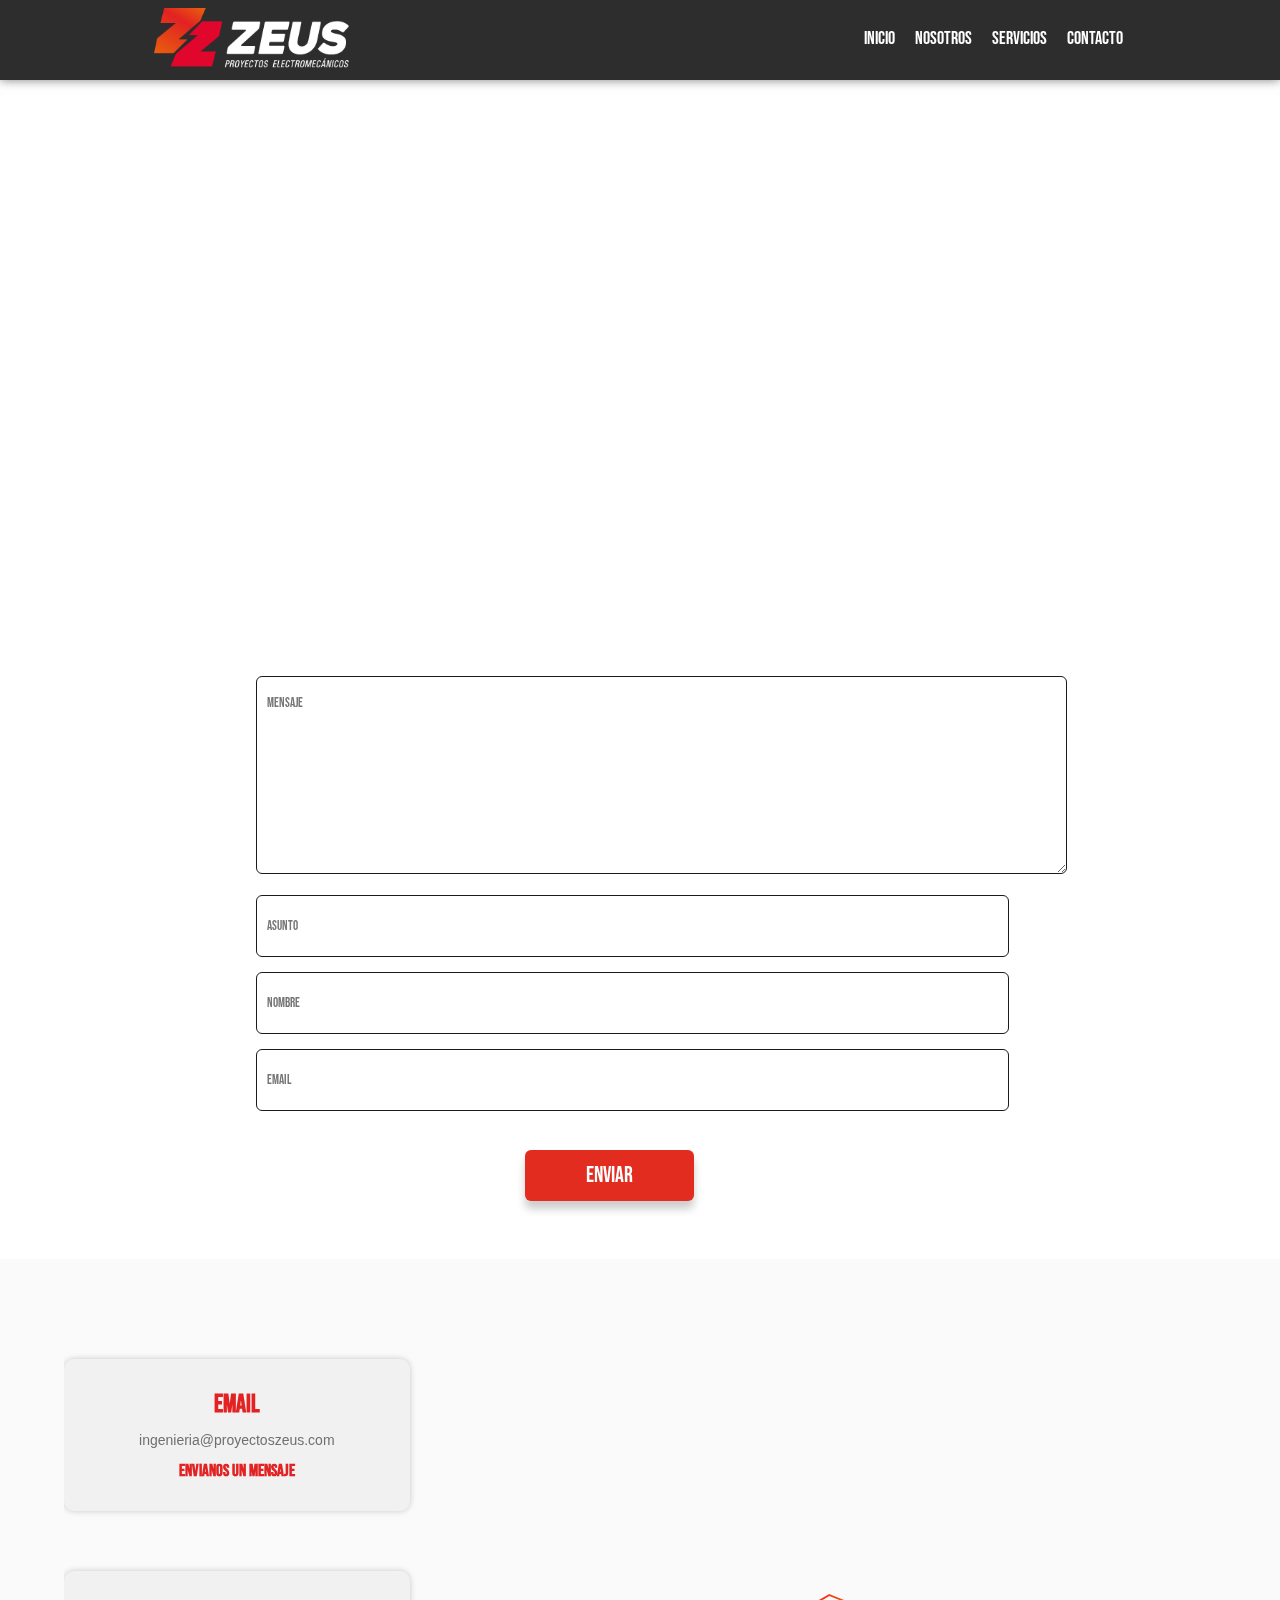
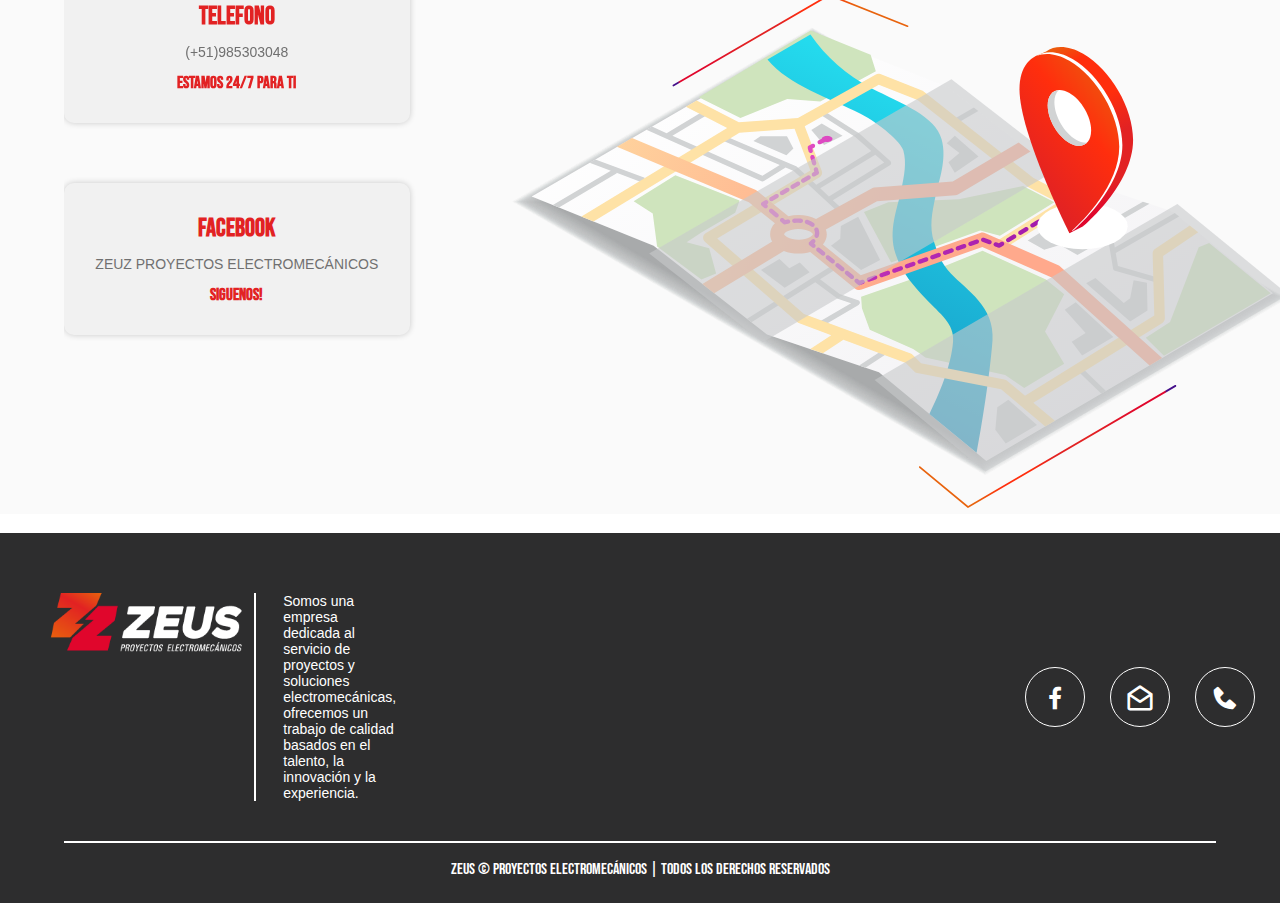
==== contacto.html @ 4cff1f96 "Completo" ====
<!DOCTYPE html>
<html lang="es">
<head>
    <meta charset="UTF-8">
    <meta name="viewport" content="width=device-width, initial-scale=1.0">
    <title>Página Web</title>
    <link rel="stylesheet" href="css/estilos.css">
    <link href='https://unpkg.com/boxicons@2.0.7/css/boxicons.min.css' rel='stylesheet'>
</head>
<body>
    <header class="header" id="inicio">
        <nav id="nav" class="nav1">
            <div class="contenedor-nav">
                <div class="logo">
                    <a href="index.html"><img src="img/iconos/LANDING EN WEB.png" alt=""></a>
                </div>
                <div class="enlaces" id="enlaces">
                    <a href="index.html" id="enlace-inicio" class="btn-header">Inicio</a>
                    <a href="nosotros.html" id="enlace-preguntas" class="btn-header">Nosotros</a>
                    <a href="servicios.html" id="enlace-detalles" class="btn-header">Servicios</a>
                    <a href="contacto.html" id="enlace-testimonio" class="btn-header">Contacto</a>
                    
                </div>
                <div class="icono" id="open">
                    <span>&#9776;</span>
                </div>
            </div>
        </nav>
        <div class="contenedor head">
            <h2 class="tcont">CONTACTANOS</h2>
           <p class="contac">Solucionamos y renovamos problemas eléctricos a tu necesidad!</p>
           <p class="copycont">LLAMANOS : (+51) 985303048</p>
           <p class="contac1">Somos expertos en servicios de electromecánica.</p>
        </div>
    </header>
    <main>
        <br>
        <br>
        <section class="gestion contenedor" id="gestion">
            <form class="newsletter" action="correo.php" method="POST">
                <textarea name="mensaje" id="" cols="150" rows="10" placeholder="Mensaje" class="area"></textarea>
                <input type="text" name="asunto" class="newsletter__input" placeholder="Asunto" required>
                <input type="text" name="nombre"class="newsletter__input" placeholder="Nombre" required>
                <input type="email" name="email" class="newsletter__input" placeholder="Email" required>
                <a type="submit" class="ctab">Enviar</a>
            </form>
        </section>
        <br>
        <br>
       
        <section class="services">
            <div class="container">
                <article class="container-cards">
                    <div class="card">
                       
                        <div class="cards__text">
                            <h3 class="t1">Email</h3>
                            <p class="t2">ingenieria@proyectoszeus.com</p>
                            <h3 class="t3">ENVIANOS UN MENSAJE</h3>
                        </div>
                    </div>
                </article>
                <article class="container-cards">
                    <div class="card">
                       
                        <div class="cards__text">
                            <h3 class="t1">Telefono</h3>
                            <p class="t2">(+51)985303048</p>
                            <h3 class="t3">ESTAMOS 24/7 PARA TI</h3>
                            
                        </div>
                    </div>
                </article>
                <article class="container-cards">
                    <div class="card">
                       
                        <div class="cards__text">
                            <h3 class="t1">Facebook</h3>
                            <p class="t2">ZEUZ PROYECTOS ELECTROMECÁNICOS</p>
                            <h3 class="t3">SIGUENOS!</h3>
                        </div>
                    </div>
                </article>
            </div>
            <div><img src="img/iconos/2988 [Convertido].png" class="imgUbi"></div>
        </section>
        <br>
    </main>
    <footer id="contacto">
        <div class="contenedor footer-content">
            <div class="contactanos">
                <div class="item">
                     <img src="img/iconos/LANDING EN WEB.png" alt="">
                    <p class="copyfoot">Somos una empresa dedicada al servicio de proyectos y soluciones electromecánicas, ofrecemos un trabajo de calidad basados en el talento, la innovación y la experiencia.</p>
                </div>
            </div>
            <div class="social-media">
                <a href="https://www.facebook.com/Sistematic21/" class="social-media-icono">
                    <i class='bx bxl-facebook'></i>
                </a>
                <a href="#" class="social-media-icono">
                    <i class='bx bx-envelope-open'></i>
                </a>
                <a href="#" class="social-media-icono">
                    <i class='bx bxs-phone'></i>
                </a>
               
            </div>
        </div>
        <div class="linea">
            <br>
            <div class="footer__copy">
                <p class="copyright">Zeus &copy; Proyectos Electromecánicos | Todos los derechos reservados</p>
                
            </div>
        </div>
       
    </footer>

    <script src="js/menu.js"></script>
    <script src="js/jquery.js"></script>
</body>
</html>
---- css/estilos.css ----
@import url('https://fonts.googleapis.com/css2?family=Bebas+Neue&display=swap');

:root{
    --gold1: #F4BD76;
    --gold2: #F6CD8F;
    --gray: #ffffff80;
    --gray2: #f7d9d990;
    --black1: #1A1B1F;
    --black2: #30553B;
    --shadow: 0px 8px 8px;
    --color_shadow: #00000033;
}

*{
    margin: 0;
    padding: 0;
    box-sizing: border-box;
}
body{
    font-family: 'Bebas Neue', cursive;
}

.container{
    width: 90%;
    max-width: 1200px;
    margin: 0 auto;
    overflow: hidden;
    padding: 100px 0;
    height: auto;
}
header{
    width: 100%;
    height: 600px;
    background-size: cover;
    background-attachment: fixed;
    background-position: center;
    background-image: url(../img/engineer-man-testing-optical-fiber.jpg);
}
nav{
    width: 100%;
    position: fixed;
    box-shadow: 0 0 10px 0 rgba(0, 0, 0, .5);
    background: #2D2D2E;
}
.nav1{
    background: transparent;
    height: 80px;
    color: #fff;
    background: #2D2D2E;
}
.nav2{
    background: #f2f2f2;
    height: 100px;
    color: #000;
}
.contenedor-nav{
    display: flex;
    margin: auto;
    width: 90%;
    justify-content: space-between;
    align-items: center;
    max-width: 1000px;
    height: inherit;
    overflow: hidden;
}
nav .enlaces a{
    display: inline-block;
    padding: 5px 0;
    margin-right: 17px;
    font-size: 18px;
    font-weight: 300;
    text-decoration: none;
    border-bottom: 3px solid transparent;
    color: inherit;
}
nav .enlaces a:hover{
    border-bottom: 3px solid #E22223;
    transition: 0.6s;
}
.logo, .logo img{
    top: 12px;
    height: 70px;
    margin: 0px;
    margin-top: -1%;
    padding: 5px;
    margin-right: 30px;
}
.icono{
    display: none;
    font-size: 24px;
    padding: 23.5px 20px;
}
.btnDesc{
    background: #d7241c;
    color: #fff;
}






.head{
    text-align: center;
    padding: 0;
    height: 100%;
    display: flex;
    justify-content: center;
    align-items: center;
    flex-direction: column;
    color: white;
}
.container--modifier{
    width: 60%;
}
.hero{
    width: 100%;
    min-height: 100vh;
    background: linear-gradient(180deg, #30353B 0%, #1A1B1F 100%);
}
.nav__hero{
    color: #ffffff;
    height: 70px;
    border-bottom: 1px solid rgba(255, 255, 255, 0.1);
}
.nav__container{
    display: flex;
    align-items: center;
    justify-content: space-between;
    height: inherit;
    padding: 0;
}
.logo__name{
    font-size: 24px;
}
.link{
    display: inline-block;
    color: inherit;
    text-decoration: none;
    font-weight: 300;
    padding: 10px;
}
.point{
    color: #E22223;
}
.point1{
    color: #E22223;
}
.hero__main{
    height: calc(100vh - 70px);
    display: flex;
    justify-content: space-between;
    align-items: center;
    padding: 0;
}
.mockup{
    width: 48%;
    object-fit: cover;
    max-height: 90vh;
}
.hero__textos{
    width: 48%;
}
.title{
    font-size: 56px;
    font-size: 300;
    color: #fff;
}
.title--active{
    color: var(--gold1);
    font-weight: 700;
}
.copyl{
    font-weight: 400;
    font-size: 35px;
    margin-bottom: 15px;
    top: 4px;
    text-align: center;
}
.copy{
    font-size: 45px;
    color: #fff;
    text-shadow: var(--shadow) var(--color_shadow);
    margin: 15px 0;
}
.cta{
    padding: 20px 30px;
    display: inline-block;
    background: #e32c20;
    text-decoration: none;
    color: #fff;
    font-weight: 400;
    box-shadow: var(--shadow) var(--color_shadow);
    border-radius: 6px;
    font-size: 25px;
}

/*Compañia*/
.contenedor-gestion{
    display: flex;
    justify-content: space-evenly;
    align-items: center;
    flex-wrap: wrap;
}
.contenedor-gestion img{
    width: 22%;
}
.copycomp{
    font-size: 25px;
    font-family: Arial, Helvetica, sans-serif;
}
.portada-gestion{
    width: 45%;
}
.gestion{
    margin-bottom: 20px;
}
.subtitle1{
    font-size: 42px;
    text-align: center;
}
.cta1{
    padding: 10px 20px;
    display: inline-block;
    background: #e32c20;
    text-decoration: none;
    color: #fff;
    font-weight: 300;
    box-shadow: var(--shadow) var(--color_shadow);
    border-radius: 6px;
    width: 24%;
    margin-top: 5%;
}





/*Services*/
.services{
    background: #fafafa;
}
.subtitle{
    font-size: 42px;
}
.sub{
    font-size: 42px;
}
.subtitle--modifier{
    text-align: center;
    margin-bottom: 16px;
}
.copy__section{
    color: var(--black2);
    font-size: 22px;
    line-height: 32px;
    margin-bottom: 60px;
}
.copy__section--modifier{
    text-align: center;
    margin-bottom: 32px;
}

.container-cards{
    display: flex;
    justify-content: space-between;
    align-items: center;
    flex-wrap: wrap;
}
.card{
    width: 30%;
    padding: 30px 0;
    overflow: hidden;
    background: #F1F1F1;
    border-radius: 10px;
    position: relative;
    text-align: right;
    margin-bottom: 60px;
    box-shadow: 0 0 6px var(--color_shadow);
}
.card__img{
    text-align: left;
    width: 95%;
    height: 200px;
    object-fit: cover;
    border-radius: 10px 0 0 10px;
}
.cards__text{
    text-align: left;
    width: 90%;
    margin: 0 auto;
}
.card__list{
    color: var(--gold2);
    font-weight: 700;
    margin: 25px 0 12px;
    font-size: 18px;
}
.card__title{
    font-size: 30px;
    color: #E0062C;
    margin-bottom: 8px;
}
.card__t{
    font-size: 30px;
    color: #E0062C;
    margin-bottom: 8px;
    text-align: center;
}
.card__copy{
    color: #000;
    margin-bottom: 16px;
    font-family: Arial, Helvetica, sans-serif;
}
.card__c{
    color: #000;
    font-size: 15px;
    color: #707070;
    font-family: Arial, Helvetica, sans-serif;
    text-align: center;
    margin-top: -5%;
}
.card__button{
    display: block;
    background: linear-gradient(180deg, #F4BD76 0%, #1A1B1F 100%);
    border-radius: 6px;
    text-decoration: none;
    width: 100%;
    color: var(--black1);
    font-weight: 700;
    text-align: center;
    padding: 12px 0;
}
.card__date{
    color: var(--gold2);
    font-size: 18px;
    font-weight: bold;
    margin-bottom: 16px;
}
.container-bg{
    display: flex;
    justify-content: space-between;
    align-items: center;
    flex-wrap: wrap;
}

.background{
    width: 68%;
    height: 290px;
    border-radius: 10px;
    position: relative;
    margin-bottom: 60px;
}
.background__img{
    width: 100%;
    height: 100%;
    object-fit: cover;
    border-radius: inherit;
}
.background__text{
    position: absolute;
    width: 100%;
    bottom: 30px;
    left: 15px;
    color: #fff;
}
.background__title{
    font-size: 24px;
    margin-bottom: 4px;
}

/*Testimony*/
.testimony{
    background: #fafafa;
}
.testimony-container{
    display: flex;
    justify-content: space-between;
    align-items: center;
    flex-wrap: wrap;
}
.testimony__card{
    width: 30%;
    height: 230px;
    background: #E9E9E9;
    border-radius: 10px;
    position: relative;
    margin-bottom: 30px;
}
.testimony__img{
    width: 100%;
    height: 100%;
    border-radius: inherit;
    object-fit: cover;
    object-position: center top;
}
.testimony__copy{
    position: absolute;
    bottom: 20px;
    left: 5%;
    width: 90%;
    background: linear-gradient(180deg, #30353B 0%, #1A1B1F 100%);
    color: #000;
    margin: 0 auto;
    border-radius: 10px;
    box-shadow: var(--shadow) var(--color_shadow);
    padding: 15px 8px;
    display: flex;
    align-items: center;
}
.testimony__copy--modifier{
    background: none;
    box-shadow: none;
}
.testimony__logo{
    font-size: 40px;
    margin-right: 15px;
    display: inline-block;
}
.testimony__name{
    font-size: 24px;
    line-height: 28px;
}
.testimony__position{
    color: #000;
    font-family: Arial, Helvetica, sans-serif;
}
.testimony__text{
    padding: 40px 0;
    width: 90%;
    margin: 0 auto;
    color: #000;
}
.google__logo{
    margin-bottom: 20px;
}
.testimony__history{
    font-size: 21px;
    font-weight: 300;
}
.testimony__info{
    width: 70%;
}
.logo--picture{
    width: 40px;
    height: 40px;
    object-fit: cover;
    border-radius: 50%;
    object-position: center top;
}

/*Check*/
.check{
    display: flex;
    justify-content: space-evenly;
    flex-wrap: wrap;
    margin: 0 auto;
}
.check__item{
    width: 30%;
    padding-right: 10px;
    display: flex;
    border-right: 2px solid var(--black2);
}
.bx-check{
    background: linear-gradient(180deg, #30353B 0%, #1A1B1F 100%);
    display: inline-block;
    width: 40px;
    height: 40px;
    text-align: center;
    margin-right: 20px;
    color: #fff;
    border-radius: 50%;
    font-size: 40px;
}
.check__number{
    font-weight: 300;
}
.check__copy{
    font-weight: 300;
}

.newsletter--modifier{
    margin: 0;
    width: 80%;
}
.newsletter__input{
    width: 100%;
    height: 100%;
    padding: 22px 10px;
    outline: none;
    font-family: inherit;
    border-radius: 6px;
    border: 1px solid var(--black1);
}
.newsletter__submit{
    position: absolute;
    right: 8px;
    top: 10%;
    height: 40%;
    background: linear-gradient(180deg, #30353B 0%, #1A1B1F 100%);
    color: #fff;
    padding: 0 15px;
    border: none;
    border-radius: 6px;
    font-family: inherit;
    font-weight: 700;
    cursor: pointer;
}


/*Footer*/

footer{
    background: #2D2D2E;
    padding-bottom: 0.1px;
}
.footer-content{
    display: flex;
    justify-content: space-between;
    align-items: center;
    flex-wrap: wrap;
    padding-top: 60px;
    padding-bottom: 40px;
}

.contactanos{
    width: 40%;
    color: #fff;
}
.contactanos img{
    height: 59px;
    margin-left: 47px;
}
.copyfoot{
    margin-left: 25%;
    display: flex;
    font-weight: 300;
    font-size: 14px;
    font-family: Arial, Helvetica, sans-serif;
}
.contactanos i{
    color: #000;
}
.empresa{
    font-weight: 500;
    font-size: 40px;
}
.empresa+p{
    font-weight: 500;
}
.social-media{
    width: 50%;
    display: flex;
    justify-content: flex-end;
}
.social-media-icono{
    display: inline-block;
    margin-right: 25px;
    width: 60px;
    height: 60px;
    border: 1px solid #fff;
    border-radius: 50%;
    text-align: center;
    color: #fff;
    
}
.social-media-icono:hover{
    background: #fff;
    color: #163286;
}
.social-media-icono i{
    font-size: 30px;
    line-height: 60px;
}
.linea{
    width: 90%;
    max-width: 1200px;
    margin: 0 auto;
    height: 2px;
    background: #fff;
    margin-bottom: 60px;
}
.linea2{
    width: 10%;
    max-width: 1200px;
    margin: 0 auto;
    height: 5px;
    background: #E22223;
    margin-bottom: 60px;
    margin-top: -2.5%;
}
.lin{
    width: 50%;
    max-width: 1200px;
    margin: 0 auto;
    height: 3px;
    background: #E22223;
    margin-bottom: 60px;
    
}
.line{
    width: 90%;
    max-width: 1200px;
    margin: 0 auto;
    height: 2px;
    background: #707070;
    margin-bottom: 60px;
}
.footer__copy{
    /*width: 100%;
    color: #ffffff;
    display: flex;*/
    flex-wrap: wrap;
    color: #fff;
    text-align: center;
    margin-bottom: 16px;
}
.item{
    width: 50%;
    padding-right: 90px;
    display: flex;
    border-right: 2px solid #fff;
}
.btn{
    padding: 5px 10px;
    display: inline-block;
    background: #e32c20;
    text-decoration: none;
    color: #fff;
    font-weight: 300;
    box-shadow: var(--shadow) var(--color_shadow);
    border-radius: 6px;
    font-size: 25px;
    margin-top: -12%;
    margin-right: 32px;
}
.card1{
    width: 50%;
    height: 455px;
    padding: 30px 0;
    overflow: hidden;
    background: #F1F1F1;
    border-radius: 10px;
    position: relative;
    text-align: right;
    margin-bottom: 60px;
    box-shadow: 0 0 6px var(--color_shadow);
}
.sercta{
    margin-left: 38%;
}

/*Nosotros*/
.frase{
    text-align: center;
    margin-top: 6%;
    font-size: 40px;
    color: #2D2D2E;
}
.abb{
    width: 360px;
    height: 200px;
}
.card__nos{
    color: #000;
    font-weight: 300;
    font-size: 25px;
}
.point__nos{
    font-weight: 300;
    color: #E22223;
    text-align: center;
}
.reparando{
    height: 400px;
}
.bnos{
    padding: 10px 20px;
    display: inline-block;
    background: #e32c20;
    text-decoration: none;
    color: #fff;
    font-weight: 300;
    box-shadow: var(--shadow) var(--color_shadow);
    border-radius: 6px;
    width: 22%;
    margin-top: 5%;
    margin-left: 32%;
    font-size: 22px;
}
.copynos{
    font-size: 42px;
}


/*Servicios*/
.serv{
    font-size: 40px;
}
.baja{
    font-size: 28px;
}
.cardc{
    font-size: 17px;
    font-family: Arial, Helvetica, sans-serif;
    color: #707070;
}
.line2{
    width: 100%;
    max-width: 1200px;
    margin: 0 auto;
    height: 2px;
    background: #707070;
    margin-bottom: 60px;
    margin-top: 5%;
}
.card2{
    width: 30%;
    height: 340px;
    padding: 30px 0;
    overflow: hidden;
    background: #F1F1F1;
    border-radius: 10px;
    position: relative;
    text-align: right;
    margin-bottom: 60px;
    box-shadow: 0 0 6px var(--color_shadow);
    margin-right: 15%;
}
.img1{
    width: 30%;
    height: 355px;
    display: flex;
}
.img2{
    width: 30%;
    height: 20pxpx;
}
.img3{
    width: 30%;
    height: 20pxpx;
}
.linea3{
    width: 20%;
    max-width: 1200px;
    margin: 0 auto;
    height: 5px;
    background: #E22223;
    margin-bottom: 60px;
    margin-top: -2.5%;
    margin-right: 85%;
}
.zeus{
    font-size: 42px;
    margin-top: -8%;
    margin-left: 26%;
}
.copyserv{
    font-size: 32px;
}
.fluke{
    font-size: 30px;
    color: #E22223;
}
.des{
    color: #707070;
    font-family: Arial, Helvetica, sans-serif;
}
.tfluke{
    color: #707070;
    text-align: center;
    font-size: 42px;
}
.t_fluke{
    color: #707070;
    text-align: center;
    font-size: 42px;
    margin-top: -7%;
    margin-right: 22%;
}
.par{
    font-size: 22px;
    color: #707070;
    font-family: Arial, Helvetica, sans-serif;
}
.phone{
    color: #E22223;
    font-size: 45px;
    margin-top: 10%;
    text-align: center;
    margin-right: 10%;
}
.inspec{
    height: 400px;
    margin-top: 19%;
    box-shadow: 0 0 18px var(--color_shadow);
}
.cardS{
    width: 30%;
    padding: 30px 0;
    overflow: hidden;
    background: #F1F1F1;
    border-radius: 10px;
    position: relative;
    text-align: right;
    margin-bottom: 60px;
    box-shadow: 0 0 6px var(--color_shadow);
    margin-left: 15%;
}
.cardSe{
    width: 30%;
    padding: 30px 0;
    overflow: hidden;
    background: #F1F1F1;
    border-radius: 10px;
    position: relative;
    text-align: right;
    margin-bottom: 60px;
    box-shadow: 0 0 6px var(--color_shadow);
    margin-right: 15%;
}
.flukeCard{
    width: 30%;
    height: 230px;
    background: #E9E9E9;
    border-radius: 10px;
    position: relative;
    margin-bottom: 30px;
    margin-left: 15%;
}
.fluke__card{
    width: 30%;
    height: 230px;
    background: #E9E9E9;
    border-radius: 10px;
    position: relative;
    margin-bottom: 30px;
    margin-right: 15%;
}


/*Contacto*/
.contac{
    font-size: 32px;
    font-family: Arial, Helvetica, sans-serif;
    margin-top: 3%;
}
.contac1{
    font-family: Arial, Helvetica, sans-serif;
    margin-top: 5%;
}
.copycont{
    font-size: 42px;
    margin-top: 3%;
}
.tcont{
    font-size: 40px;
}
.newsletter{
    margin: 0 auto;
    width: 60%;
    margin-top: 40px;
    height: auto;
    font-family: inherit;
    position: relative;
    border-radius: 6px;
    margin-top: 15%;
}
.newsletter__input{
    width: 98%;
    height: 100%;
    padding: 22px 10px;
    outline: none;
    font-family: inherit;
    border-radius: 6px;
    border: 1px solid var(--black1);
    margin-top: 2%;
}
.area{
    padding: 18px 10px;
    outline: none;
    font-family: inherit;
    border-radius: 6px;
    border: 1px solid var(--black1);
    margin-top: -20%;
}
.ctab{
    width: 22%;
    text-align: center;
    padding: 12px 10px;
    display: inline-block;
    background: #e32c20;
    text-decoration: none;
    color: #fff;
    font-weight: 400;
    box-shadow: var(--shadow) var(--color_shadow);
    border-radius: 6px;
    font-size: 22px;
    margin-top: 5%;
    margin-left: 35%;
}
.imgUbi{
    margin-left: 40%;
    margin-top: -50%;
}
.t1{
    font-size: 25px;
    color: #E22223;
    text-align: center;
}
.t2{
    font-size: 14px;
    font-family: Arial, Helvetica, sans-serif;
    color: #707070;
    text-align: center;
    margin-top: 4%;
}
.t3{
    font-size: 17px;
    color: #E22223;
    text-align: center;
    margin-top: 4%;
}

@media screen and (max-width:1024px){
    .linea2{
        width: 15%;
        max-width: 1200px;
        margin: 0 auto;
        height: 5px;
        background: #E22223;
        margin-bottom: 60px;
        margin-top: -3%;
        margin-right: 30%;
    }
    .cta{
        padding: 20px 30px;
        display: inline-block;
        background: #e32c20;
        text-decoration: none;
        color: #fff;
        font-weight: 400;
        box-shadow: var(--shadow) var(--color_shadow);
        border-radius: 6px;
        font-size: 19px;
        margin-right: 5%;
    }
    .item{
        width: 65%;
        padding-right: 35px;
        display: flex;
        border-right: 2px solid #fff;
    }
    .item img{
        height: 55px;
    }
    .copyfoot{
        margin-left: 25%;
        display: flex;
        font-weight: 300;
        font-size: 14px;
        font-family: Arial, Helvetica, sans-serif;
    }
    .testimony__card{
        width: 30%;
        height: 258px;
        background: #E9E9E9;
        border-radius: 10px;
        position: relative;
        margin-bottom: 30px;
    }
    .cta1{
        padding: 10px 20px;
        display: inline-block;
        background: #e32c20;
        text-decoration: none;
        color: #fff;
        font-weight: 300;
        box-shadow: var(--shadow) var(--color_shadow);
        border-radius: 6px;
        width: 32%;
        margin-top: 5%;
    }
    .cta{
        padding: 15px 20px;
        display: inline-block;
        background: #e32c20;
        text-decoration: none;
        color: #fff;
        font-weight: 400;
        box-shadow: var(--shadow) var(--color_shadow);
        border-radius: 6px;
        font-size: 25px;
        margin-left: 5%;
    }
    .frase{
        text-align: center;
        margin-top: 6%;
        font-size: 24px;
        color: #2D2D2E;
        font-weight: 300;
    }
    .copynos{
        font-size: 28px;
    }
    .nexperto{
        font-size: 35px;
    }
    .bnos{
       width: 28%;
    }
    .mision{
        height: 210px;
        width: 250px;
    }
    .t_fluke{
        color: #707070;
        text-align: center;
        font-size: 42px;
        margin-top: -10%;
        margin-right: 22%;
    }
    .area{
        padding: 18px 10px;
        outline: none;
        font-family: inherit;
        border-radius: 6px;
        border: 1px solid var(--black1);
        margin-top: -20%;
        width: 98%;
    }
    .imgUbi{
        width: 60%;
    }
}
@media screen and (max-width:900px){
    .nav2{
        color: #fff;
    }
    .icono{
        display: block;
        cursor: pointer;
    }
    .enlaces{
        position: fixed;
        top: 80px;
        background: #2D2D2E;
        left: 0;
        height: 100%;
        transition: 1s;
        width: 0;
        overflow: hidden;
    }
    .enlaces a{
        display: block;
        width: 100%;
        height: 95px;
        padding: 20px;
        text-align: center;
        background: #2D2D2E;
        color: #fff;
    }
    .title{
        font-size: 30px;
    }
    .copy{
        font-size: 35px;
        color: #fff;
        text-shadow: var(--shadow) var(--color_shadow);
        margin: 15px 0;
    }
    .cta{
        padding: 15px 22px;
    }
    .container-cards{
        justify-content: space-evenly;
    }
    .services .card{
        width: 55%;
    }
    .background{
        width: 52%;
    }
    .card{
        width: 42%;
    }
    .card1{
        width: 65%;
    }
    .testimony-container{
        justify-content: space-evenly;
    }
    .testimony__card{
        width: 55%;
        display: flex;
    }
    .sercta{
        margin-left: 31%;
    }
    .linea2{
        width: 20%;
        max-width: 1200px;
        margin: 0 auto;
        height: 5px;
        background: #E22223;
        margin-bottom: 60px;
        margin-top: -4%;
        margin-right: 12px;
    }
    .sub{
        text-align: center;
    }
    .check__item{
        width: 45%;
        margin-bottom: 35px;
    }
    .newsletter{
        width: 80%;
    }
    .download{
        width: 100%;
    }
    .download__app{
        justify-content: space-between;
    }
    .download__item{
        width: 45%;
    }
    .get-email{
        width: 100%;
        margin-bottom: 40px;
    }
    .socialmedia__icon{
        font-size: 18px;
    }
    .socialmedia__legend{
        font-size: 18px;
    }
    .contenedor-gestion img{
        width: 70%;
    }
    .copycomp{
        font-size: 25px;
        margin-top: 10%;
    }
    .cta1{
        padding: 14px 14px;
        border-radius: 6px;
        width: 48%;
        margin-top: 10%;
        margin-left: 85px;
    }
    .item img{
        height: 40px;
    }
    .bnos{
        width: 41%;
    }
    .reparando{
        margin-top: 10%;
    }
    .copyserv{
        font-size: 25px;
    }
    .card2{
        width: 50%;
        height: 420px;
        padding: 30px 0;
        overflow: hidden;
        background: #F1F1F1;
        border-radius: 10px;
        position: relative;
        text-align: right;
        margin-bottom: 60px;
        box-shadow: 0 0 6px var(--color_shadow);
        margin-right: 15%;
    }
    .t_fluke{
        color: #707070;
        text-align: center;
        font-size: 42px;
        margin-top: -12%;
        margin-left: 25%;
    }
    .fluke{
        font-size: 22px;
    }
    .flukeCard{
        width: 30%;
        height: 285px;
        background: #E9E9E9;
        border-radius: 10px;
        position: relative;
        margin-bottom: 30px;
        margin-left: 15%;
    }
    .fluke__card{
        width: 30%;
        height: 285px;
        background: #E9E9E9;
        border-radius: 10px;
        position: relative;
        margin-bottom: 30px;
        margin-right: 15%;
    }
    .cardS{
        width: 50%;
        padding: 30px 0;
        overflow: hidden;
        background: #F1F1F1;
        border-radius: 10px;
        position: relative;
        text-align: right;
        margin-bottom: 60px;
        box-shadow: 0 0 6px var(--color_shadow);
        margin-left: 15%;
    }
    .cardSe{
        width: 50%;
        padding: 30px 0;
        overflow: hidden;
        background: #F1F1F1;
        border-radius: 10px;
        position: relative;
        text-align: right;
        margin-bottom: 60px;
        box-shadow: 0 0 6px var(--color_shadow);
        margin-right: 15%;
    }
    .flukeCard{
        width: 50%;
        height: 230px;
        background: #E9E9E9;
        border-radius: 10px;
        position: relative;
        margin-bottom: 30px;
        margin-left: 15%;
    }
    .fluke__card{
        width: 50%;
        height: 230px;
        background: #E9E9E9;
        border-radius: 10px;
        position: relative;
        margin-bottom: 30px;
        margin-right: 15%;
    }
    .contac{
        font-size: 25px;
    }
    .imgUbi{
        width: 65%;
        margin-top: -2%;
        margin-left: 20%;
    }
}

@media screen and (max-width:700px){
    
    main .container,
    footer .container{
        padding: 60px 0;
    }
    .logo, .logo img{
        top: 12px;
        height: 70px;
        margin: 0px;
        margin-top: -3%;
        padding: 5px;
        margin-right: 30px;
    }
    .copycomp{
        font-size: 21px;
        margin-top: 10%;
    }
    .cta1{
        padding: 14px 14px;
        border-radius: 6px;
        width: 58%;
        margin-top: 10%;
        margin-left: 65px;
    }
    .item{
        width: 65%;
        padding-right: 35px;
        display: flex;
        border-right: 2px solid #fff;
    }
    .item img{
        height: 28px;
    }
    .copyfoot{
        margin-left: 25%;
        display: flex;
        font-weight: 300;
        font-size: 14px;
        font-family: Arial, Helvetica, sans-serif;
    }
    .nav__container{
        flex-wrap: wrap;
        justify-content: space-evenly;
        flex-direction: column;
    }
    .nav__hero{
        height: auto;
    }
    .logo{
        padding: 15px 0;
        text-align: center;
    }
    .linea2{
        width: 9%;
        max-width: 1200px;
        margin: 0 auto;
        height: 5px;
        background: #E22223;
        margin-bottom: 60px;
        margin-top: -4%;
        margin-right: 0px;
    }
    .sercta{
        margin-left: 26%;
    }
    .card1{
        width: 80%;
    }
    .btn{
        font-size: 20px;
        margin-top: -20%;
    }
    .item img{
        font-size: 10px;
    }
    .links{
        padding-bottom: 10px;
        text-align: center;
    }
    .link{
        padding: 7px 10px;
    }
    .hero__main{
        flex-direction: column-reverse;
        justify-content: flex-end;
        margin: auto;
        padding: 30px 0;
    }
    .hero__textos{
        width: 100%;
        text-align: center;
    }
    .subtitle{
        font-size: 35px;
        text-align: center;
    }
    .copy__section{
        font-size: 20px;
        text-align: center;
    }
    .services .card{
        width: 80%;
    }
    .container-bg{
        justify-content: space-evenly;
    }
    .card{
        margin-bottom: 40px;
        width: 65%;
    }
    .card__title{
        font-size: 35px;
    }
    .card__button{
        width: 100%;
    }
    .background{
        width: 65%;
        margin-bottom: 40px;
    }
    .background__copy{
        display: none;
    }
    .testimony__card{
        width: 65%;
    }
    .testimony__name{
        font-size: 20px;
    }
    .container--modifier{
        width: 80%;
    }
    .item__contact{
        width: 100%;
        padding: 30px 0;
    }
    .copy{
        font-size: 28px;
        color: #fff;
        text-shadow: var(--shadow) var(--color_shadow);
        margin: 15px 0;
    }
    .bnos{
        width: 49%;
    }
    .copyserv{
        font-size: 20px;
    }
    .t_fluke{
        color: #707070;
        text-align: center;
        font-size: 35px;
        margin-top: -17%;
        margin-left: 25%;
    }
    .tfluke{
        font-size: 35px;
    }
    .par{
        font-size: 17px;
    }
    .phone{
        font-size: 32px;
    }
    .contac{
        font-size: 22px;
    }
    .imgUbi{
        width: 75%;
        margin-left: 12%;
    }
}

@media screen and (max-width:500px){
    .logo, .logo img{
        top: 12px;
        height: 60px;
        margin: 0px;
        margin-top: -1%;
        padding: 5px;
        margin-right: 30px;
    }
    .copycomp{
        font-size: 16px;
        margin-top: 10%;
    }
    .cta1{
        padding: 14px 14px;
        border-radius: 6px;
        width: 95%;
        margin-top: 10%;
        margin-left: 10px;
    }
    .item{
        width: 100%;
        padding-right: 45px;
        display: flex;
        border-right: 2px solid #fff;
    }
    .item img{
        height: 22px;
    }
    .copyfoot{
        margin-left: 52%;
        display: flex;
        font-weight: 300;
        font-size: 14px;
        font-family: Arial, Helvetica, sans-serif;
    }
    .copyright{
        margin-top: -5%;
    }
    .social-media{
        width: 90%;
        display: flex;
        justify-content: flex-end;
        margin-top: 5%;
        margin-left: 4%;
    }
    .copy{
        font-size: 25px;
        color: #fff;
        text-shadow: var(--shadow) var(--color_shadow);
        margin: 15px 0;
    }
    .services .card{
        width: 95%;
    }
    .sub{
        font-size: 35px;
    }
    .card{
        width: 95%;
    }
    .card__title{
        font-size: 25px;
    }
    .card__copy{
        font-size: 14px;
    }
    .sercta{
        margin-left: 16%;
    }
    .cta{
        font-size: 18px;
    }
    .card1{
        width: 95%;
        height: 25%;
    }
    .btn{
        font-size: 16px;
        width: 90px;
        margin-top: -1%;
        margin-left: 55%;
    }
    
    .background{
        width: 95%;
    }
    .testimony__card{
        width: 95%;
    }
    .testimony__history{
        font-size: 20px;
    }
    .container--modifier{
        width: 90%;
    }
    .newsletter{
        width: 90%;
        display: block;
    }
    .newsletter--modifier{
        display: block;
    }
    .check__item{
        width: 100%;
        border: none;
        padding: none;
        justify-content: center;
    }
    .download__item{
        width: 49%;
    }
    .download__title{
        font-size: 16px;
    }
    .copynos{
        font-size: 25px;
    }
    .frase{
        font-size: 18px;
    }
    .cta1{
        width: 100%;
        font-size: 15px;
    }
    .subtitle1{
        font-size: 35px;
    }
    .bnos{
        width: 89%;
        margin-left: 5%;
    }
    .reparando{
        height: 270px;
        margin-top: 10%;
    }
    .cardS{
        width: 100%;
        margin-left: 0%;
    }
    .card2{
        width: 100%;
        height: 420px;
        margin-right: 0%;
    }
    .cardSe{
        width: 95%;
        margin-right: 0%;
    }
    .flukeCard{
        width: 95%;
        margin-left: 0%;
    }
    .fluke__card{
        width: 95%;
        margin-right: 0%;
    }
    .par{
        font-size: 17px;
    }
    .tfluke{
        font-size: 30px;
    }
    .t_fluke{
        font-size: 29px;
        margin-top: -29%;
    }
    .copycont{
        font-size: 26px;
    }
    .imgUbi{
        width: 95%;
        margin-left: 2%;
    }
    .ctab{
        width: 40%;
        margin-left: 29%;
    }
}
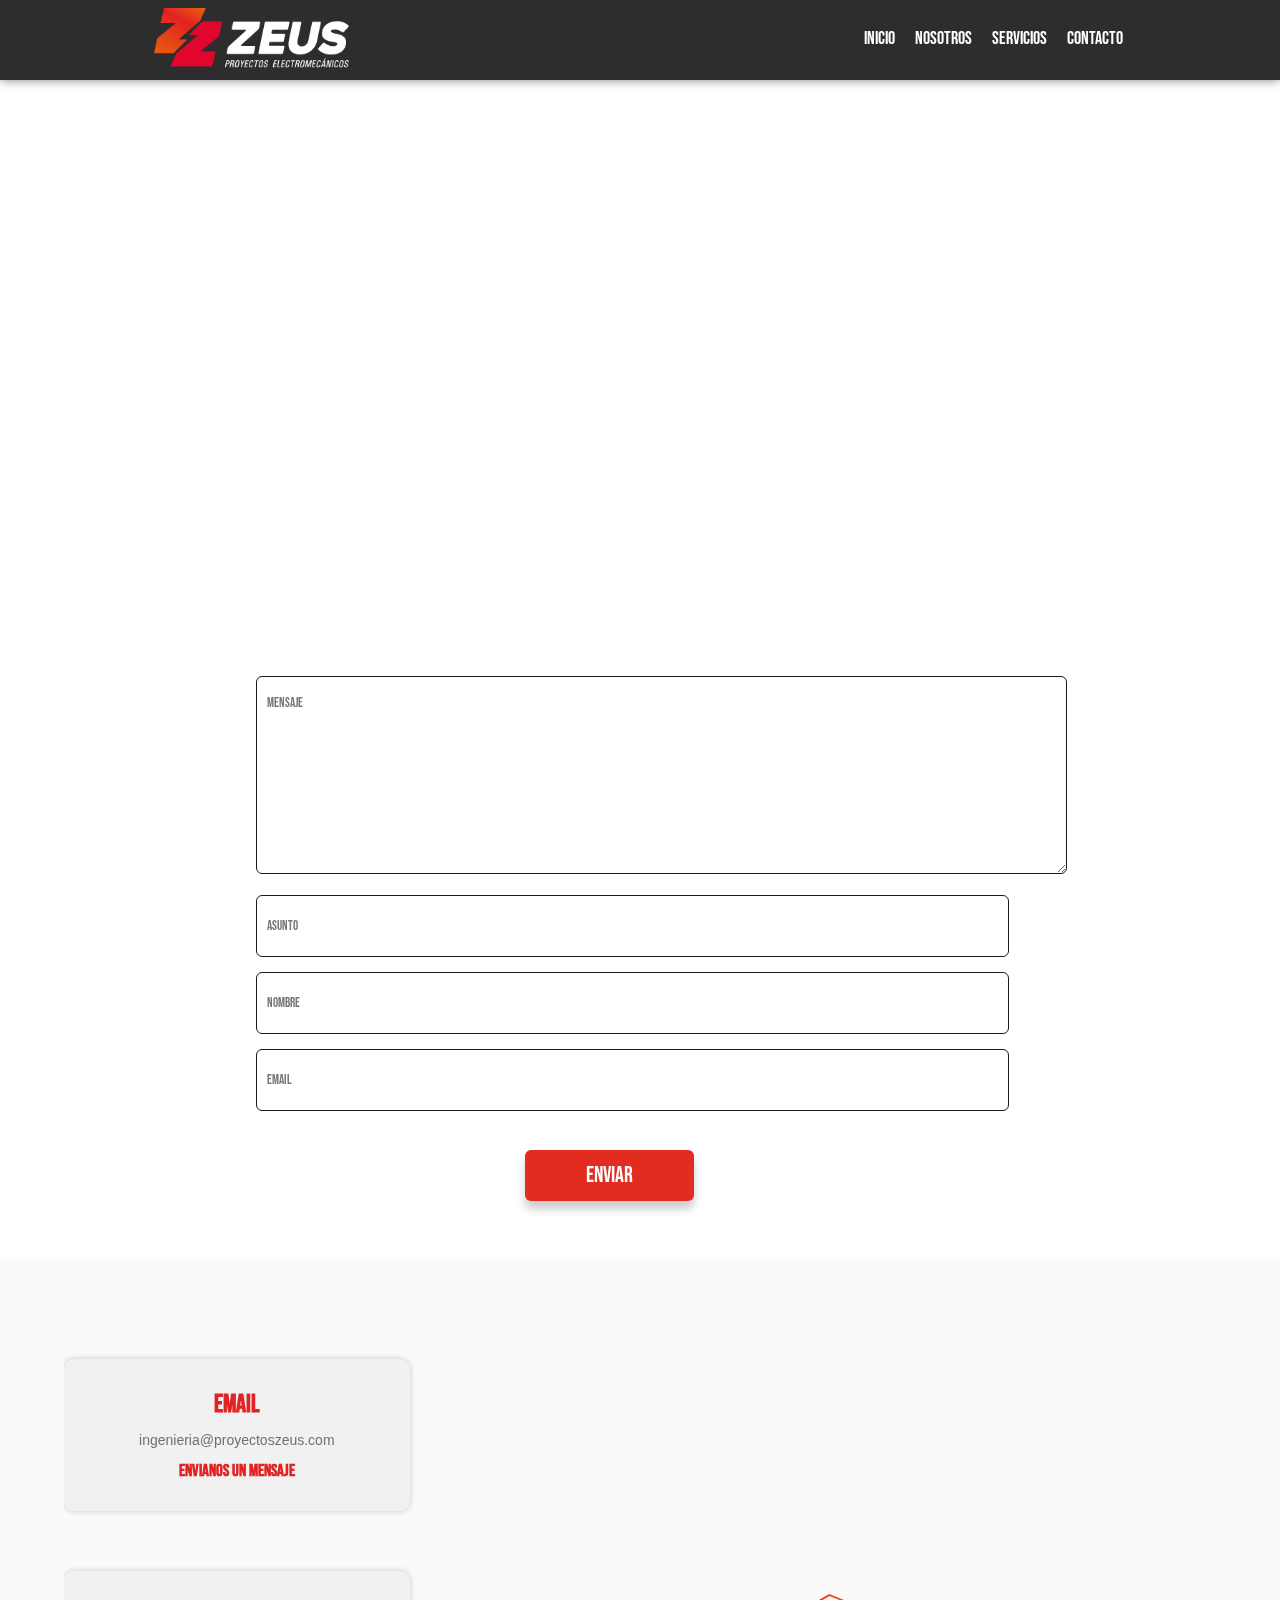
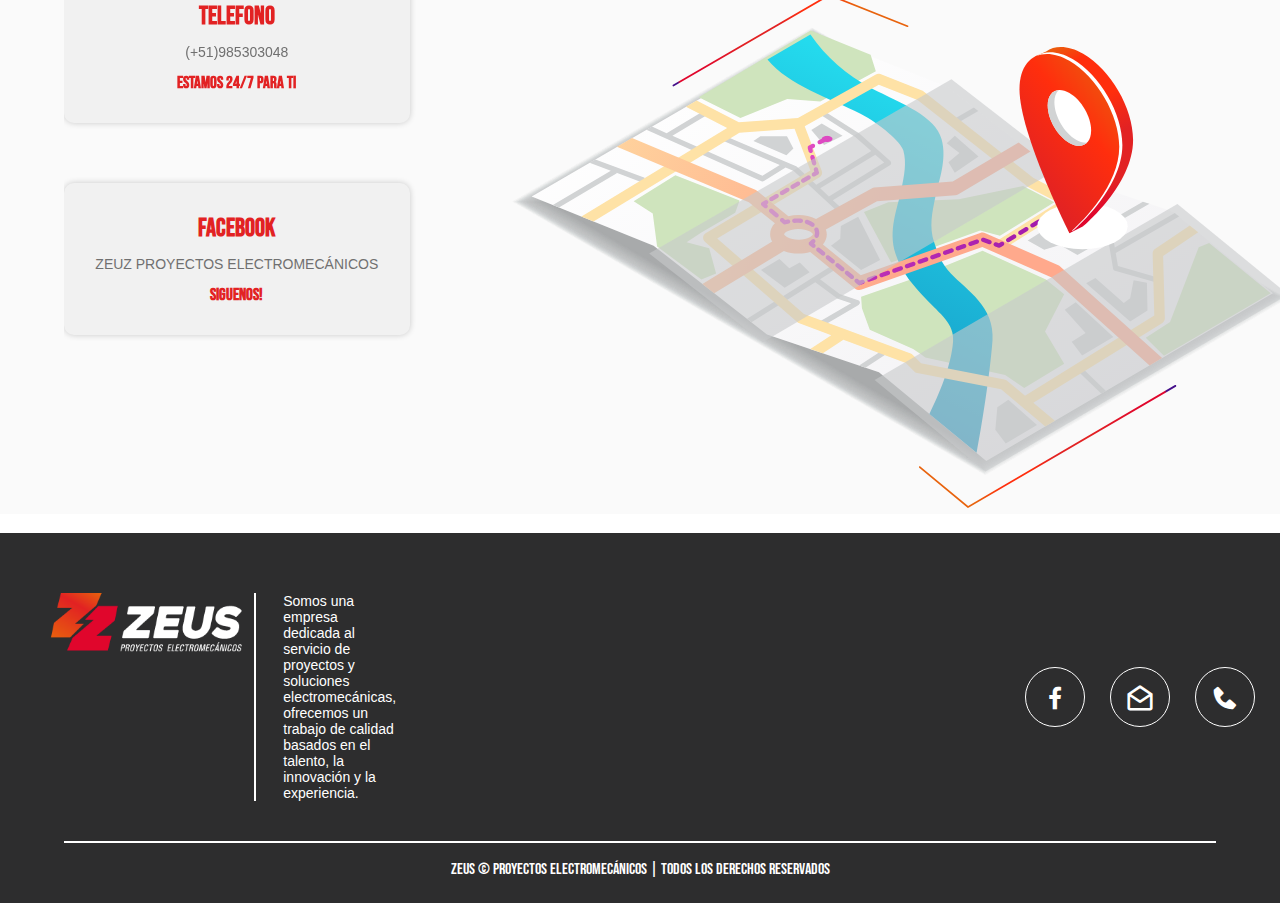
==== commit 565deaf4: "Zeus" ====
--- a/contacto.html
+++ b/contacto.html
@@ -3,7 +3,7 @@
 <head>
     <meta charset="UTF-8">
     <meta name="viewport" content="width=device-width, initial-scale=1.0">
-    <title>Página Web</title>
+    <title>Zeus</title>
     <link rel="stylesheet" href="css/estilos.css">
     <link href='https://unpkg.com/boxicons@2.0.7/css/boxicons.min.css' rel='stylesheet'>
 </head>
